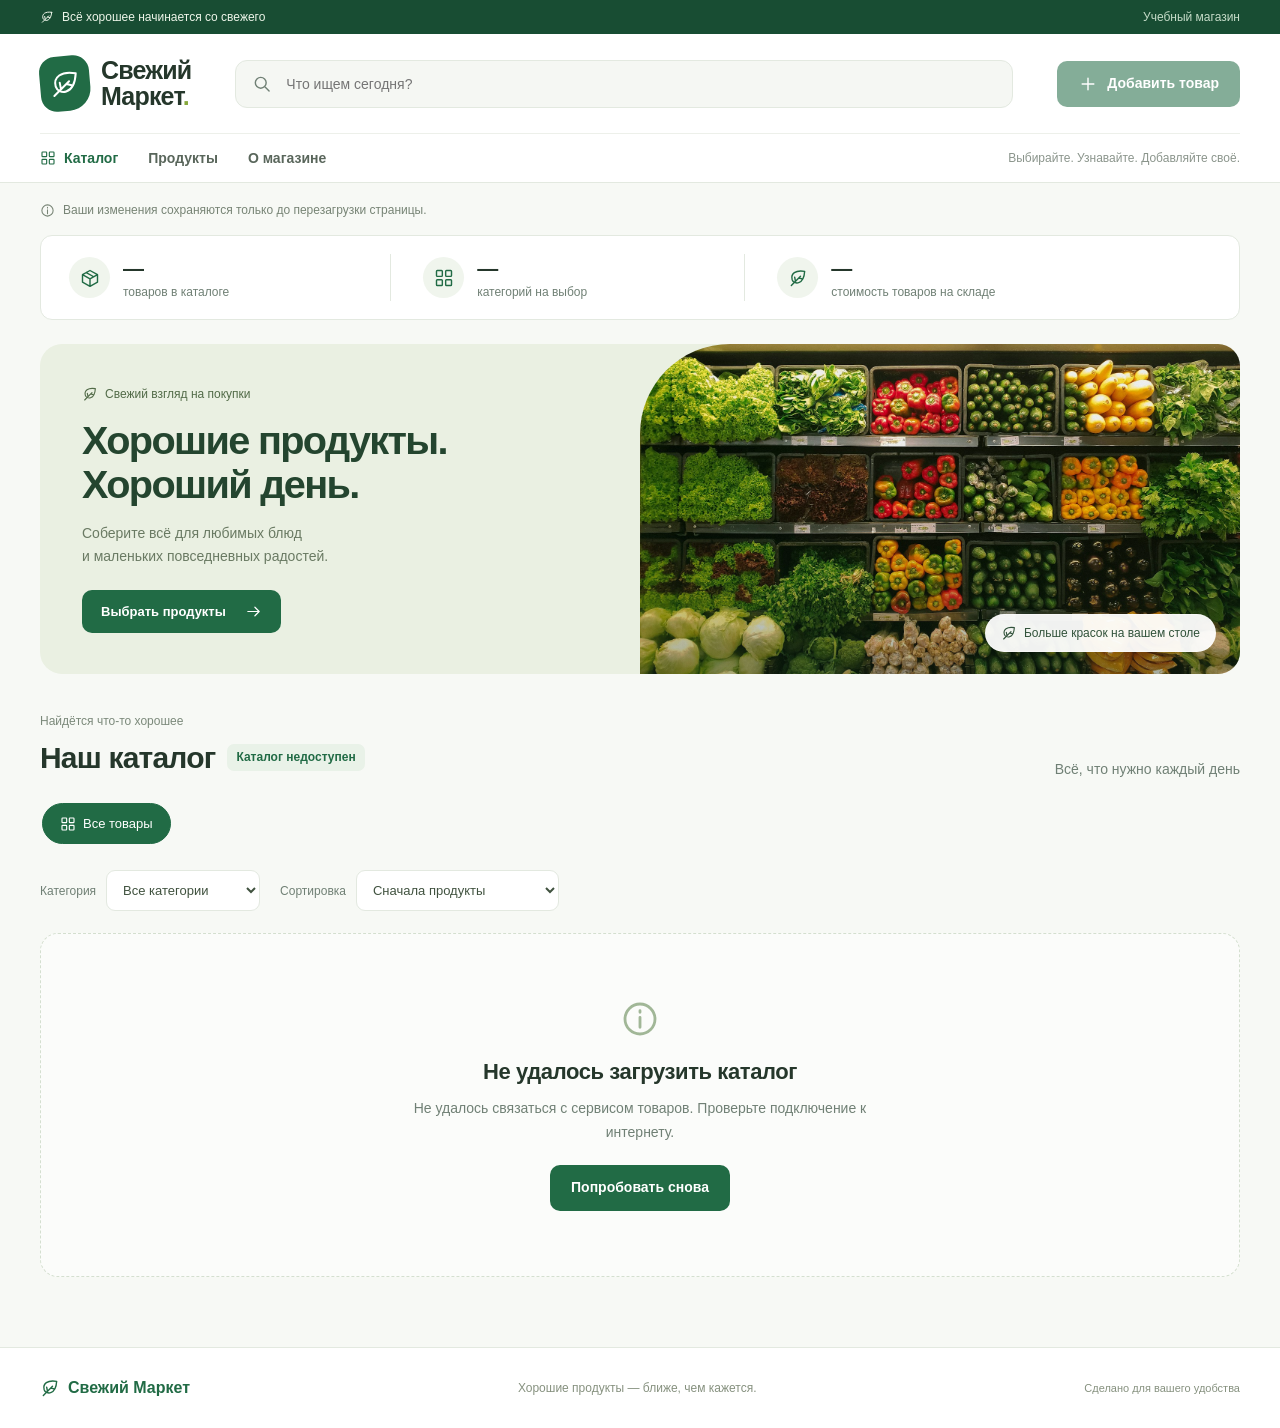
==== fresh-market/index.html @ 1e19f9c2 "ласт обнова магазин готов" ====
<!doctype html>
<html lang="ru">
  <head>
    <meta charset="UTF-8" />
    <meta name="viewport" content="width=device-width, initial-scale=1.0" />
    <meta name="theme-color" content="#216b45" />
    <meta
      name="description"
      content="Свежий Маркет — каталог продуктов и товаров на каждый день. Поиск, подробные описания и удобное управление ассортиментом."
    />
    <title>Свежий Маркет — хорошие продукты каждый день</title>
    <link rel="icon" href="assets/favicon.svg" type="image/svg+xml" />
    <link rel="stylesheet" href="styles.css" />
    <script type="module" src="src/app.js"></script>
  </head>
  <body>
    <svg
      xmlns="http://www.w3.org/2000/svg"
      class="icon-library"
      aria-hidden="true"
    >
      <symbol id="icon-leaf" viewBox="0 0 24 24">
        <path d="M20 4C9 2 3 7 5 14c2 6 14 7 15-10Z" />
        <path d="M4 21 15 10M9 16l-1-5m5 1 4 1" />
      </symbol>
      <symbol id="icon-search" viewBox="0 0 24 24">
        <circle cx="10.5" cy="10.5" r="6.5" />
        <path d="m16 16 4.5 4.5" />
      </symbol>
      <symbol id="icon-plus" viewBox="0 0 24 24">
        <path d="M12 5v14M5 12h14" />
      </symbol>
      <symbol id="icon-minus" viewBox="0 0 24 24"><path d="M5 12h14" /></symbol>
      <symbol id="icon-edit" viewBox="0 0 24 24">
        <path d="m15 5 4 4M4 20l5-1L20 8a2.8 2.8 0 0 0-4-4L5 15l-1 5Z" />
      </symbol>
      <symbol id="icon-trash" viewBox="0 0 24 24">
        <path d="M3 6h18M9 6V3h6v3M5 6l1 15h12l1-15M10 10v7m4-7v7" />
      </symbol>
      <symbol id="icon-arrow-left" viewBox="0 0 24 24">
        <path d="M20 12H4m6-6-6 6 6 6" />
      </symbol>
      <symbol id="icon-arrow-right" viewBox="0 0 24 24">
        <path d="M4 12h16m-6-6 6 6-6 6" />
      </symbol>
      <symbol id="icon-close" viewBox="0 0 24 24">
        <path d="m6 6 12 12M6 18 18 6" />
      </symbol>
      <symbol id="icon-box" viewBox="0 0 24 24">
        <path
          d="m12 3 9 5v9l-9 5-9-5V8l9-5Zm0 10L3 8m9 5 9-5m-9 5v9M7.5 5.5l9 5"
        />
      </symbol>
      <symbol id="icon-star" viewBox="0 0 24 24">
        <path
          d="m12 3 2.8 5.8 6.4.9-4.6 4.5 1.1 6.4-5.7-3-5.7 3 1.1-6.4-4.6-4.5 6.4-.9L12 3Z"
        />
      </symbol>
      <symbol id="icon-check" viewBox="0 0 24 24">
        <path d="m5 12 4 4L19 6" />
      </symbol>
      <symbol id="icon-info" viewBox="0 0 24 24">
        <circle cx="12" cy="12" r="9" />
        <path d="M12 11v6m0-10v1" />
      </symbol>
      <symbol id="icon-grid" viewBox="0 0 24 24">
        <rect x="3" y="3" width="7" height="7" rx="1" />
        <rect x="14" y="3" width="7" height="7" rx="1" />
        <rect x="3" y="14" width="7" height="7" rx="1" />
        <rect x="14" y="14" width="7" height="7" rx="1" />
      </symbol>
      <symbol id="icon-truck" viewBox="0 0 24 24">
        <path d="M1 5h13v12H1V5Zm13 4h5l3 4v4h-8" />
        <circle cx="5" cy="18" r="2" />
        <circle cx="18" cy="18" r="2" />
      </symbol>
      <symbol id="icon-shield" viewBox="0 0 24 24">
        <path d="m12 2 8 4v6c0 5-8 10-8 10S4 17 4 12V6l8-4Z" />
        <path d="m8 12 3 3 5-6" />
      </symbol>
      <symbol id="icon-image" viewBox="0 0 24 24">
        <rect x="3" y="3" width="18" height="18" rx="3" />
        <circle cx="8" cy="8" r="1.5" />
        <path d="m3 17 6-6 4 4 3-3 5 5" />
      </symbol>
      <symbol id="icon-chevron" viewBox="0 0 24 24">
        <path d="m6 9 6 6 6-6" />
      </symbol>
    </svg>

    <a class="skip-link" href="#catalog-heading">Перейти к каталогу</a>
    <div class="top-strip">
      <div class="container top-strip-inner">
        <span
          ><svg class="icon" aria-hidden="true"><use href="#icon-leaf" /></svg>
          Всё хорошее начинается со свежего</span
        ><span class="demo-label">Учебный магазин</span>
      </div>
    </div>
    <header class="site-header">
      <div class="container header-main">
        <a class="brand" href="#catalog" aria-label="Свежий Маркет — главная">
          <span class="brand-mark"
            ><svg class="icon" aria-hidden="true"><use href="#icon-leaf" /></svg
          ></span>
          <span
            >Свежий<span class="brand-second"
              >Маркет<span class="brand-dot">.</span></span
            ></span
          >
        </a>
        <div class="search-box" role="search">
          <svg class="icon" aria-hidden="true"><use href="#icon-search" /></svg>
          <label for="search-input" class="sr-only"
            >Найти товар по названию</label
          >
          <input
            id="search-input"
            type="search"
            placeholder="Что ищем сегодня?"
            autocomplete="off"
          />
          <button
            id="clear-search"
            class="icon-button"
            type="button"
            aria-label="Очистить поиск"
            hidden
          >
            <svg class="icon" aria-hidden="true">
              <use href="#icon-close" />
            </svg>
          </button>
        </div>
        <button
          id="add-product"
          class="button button-primary"
          type="button"
          disabled
        >
          <svg class="icon" aria-hidden="true"><use href="#icon-plus" /></svg
          ><span>Добавить товар</span>
        </button>
      </div>
      <div class="container header-bottom">
        <nav class="main-nav" aria-label="Главная навигация">
          <a id="catalog-link" class="nav-link" href="#catalog"
            ><svg class="icon" aria-hidden="true"><use href="#icon-grid" /></svg
            >Каталог</a
          >
          <a
            id="groceries-link"
            class="nav-link"
            href="#catalog"
            data-category="groceries"
            >Продукты</a
          >
          <button id="about-button" class="nav-link" type="button">
            О магазине
          </button>
        </nav>
        <span class="header-caption"
          >Выбирайте. Узнавайте. Добавляйте своё.</span
        >
      </div>
    </header>

    <main class="container main-content">
      <div class="session-notice">
        <svg class="icon" aria-hidden="true"><use href="#icon-info" /></svg
        ><span
          >Ваши изменения сохраняются только до перезагрузки страницы.</span
        >
      </div>
      <section class="store-stats" aria-label="Статистика магазина">
        <div class="stat">
          <span class="stat-icon"
            ><svg class="icon" aria-hidden="true"><use href="#icon-box" /></svg
          ></span>
          <div>
            <strong id="stat-products">—</strong><span>товаров в каталоге</span>
          </div>
        </div>
        <div class="stat">
          <span class="stat-icon"
            ><svg class="icon" aria-hidden="true"><use href="#icon-grid" /></svg
          ></span>
          <div>
            <strong id="stat-categories">—</strong
            ><span>категорий на выбор</span>
          </div>
        </div>
        <div class="stat stat-value">
          <span class="stat-icon"
            ><svg class="icon" aria-hidden="true"><use href="#icon-leaf" /></svg
          ></span>
          <div>
            <strong id="stat-value">—</strong
            ><span>стоимость товаров на складе</span>
          </div>
        </div>
      </section>

      <section id="catalog-view" aria-labelledby="catalog-heading">
        <div id="hero" class="hero">
          <div class="hero-copy">
            <span class="hero-label"
              ><svg class="icon" aria-hidden="true">
                <use href="#icon-leaf" /></svg
              >Свежий взгляд на покупки</span
            >
            <h1>Хорошие продукты.<br />Хороший день.</h1>
            <p>
              Соберите всё для любимых блюд<br class="desktop-break" />
              и маленьких повседневных радостей.
            </p>
            <a
              id="hero-browse"
              href="#catalog"
              data-category="groceries"
              class="button button-primary"
              >Выбрать продукты<svg class="icon" aria-hidden="true">
                <use href="#icon-arrow-right" /></svg
            ></a>
          </div>
          <div class="hero-photo">
            <img
              src="assets/hero-market.jpg"
              alt="Свежие овощи, зелень и яркие перцы на прилавке"
              width="800"
              height="600"
              fetchpriority="high"
            /><span class="hero-photo-label"
              ><svg class="icon" aria-hidden="true">
                <use href="#icon-leaf" /></svg
              >Больше красок на вашем столе</span
            >
          </div>
        </div>

        <div class="catalog-heading-row">
          <div>
            <span class="section-kicker">Найдётся что-то хорошее</span>
            <h2 id="catalog-heading" tabindex="-1">
              Наш каталог
              <span id="results-count" class="count-badge" aria-live="polite"
                >…</span
              >
            </h2>
          </div>
          <span id="active-filter-label" class="muted">Все товары</span>
        </div>
        <div
          id="category-chips"
          class="category-chips"
          aria-label="Быстрый выбор категории"
        ></div>
        <div class="catalog-toolbar">
          <div class="select-group">
            <label for="category-select">Категория</label
            ><select id="category-select">
              <option value="all">Все категории</option>
            </select>
          </div>
          <div class="select-group sort-group">
            <label for="sort-select">Сортировка</label
            ><select id="sort-select">
              <option value="featured">Сначала продукты</option>
              <option value="title-asc">Название: А–Я</option>
              <option value="title-desc">Название: Я–А</option>
              <option value="price-asc">Цена: по возрастанию</option>
              <option value="price-desc">Цена: по убыванию</option>
              <option value="rating-desc">Рейтинг: высокий</option>
              <option value="rating-asc">Рейтинг: низкий</option>
            </select>
          </div>
          <button id="reset-filters" class="text-button" type="button" hidden>
            Сбросить фильтры<svg class="icon" aria-hidden="true">
              <use href="#icon-close" />
            </svg>
          </button>
        </div>
        <div id="catalog-status" role="status" aria-live="polite">
          <div class="empty-state">
            <span class="loading-spinner"></span>
            <h3>Наполняем полки…</h3>
            <p>Загружаем товары для вашего каталога.</p>
          </div>
        </div>
        <div id="product-grid" class="product-grid" aria-label="Товары"></div>
      </section>

      <section
        id="product-view"
        hidden
        aria-label="Подробная информация о товаре"
      ></section>
      <noscript
        ><p class="form-error">
          Чтобы посмотреть каталог, включите JavaScript в настройках браузера.
        </p></noscript
      >
    </main>

    <footer class="site-footer">
      <div class="container footer-inner">
        <a href="#catalog" class="footer-brand"
          ><svg class="icon" aria-hidden="true"><use href="#icon-leaf" /></svg
          >Свежий Маркет</a
        >
        <p>Хорошие продукты — ближе, чем кажется.</p>
        <span>Сделано для вашего удобства</span>
      </div>
    </footer>

    <dialog
      id="product-dialog"
      class="modal"
      aria-labelledby="form-title"
      aria-describedby="form-description"
    >
      <div class="modal-header">
        <div>
          <h2 id="form-title">Добавить товар</h2>
          <p id="form-description">Пополните полки чем-нибудь хорошим.</p>
        </div>
        <button
          type="button"
          class="icon-button"
          data-close-dialog="product-dialog"
          aria-label="Закрыть форму"
        >
          <svg class="icon" aria-hidden="true"><use href="#icon-close" /></svg>
        </button>
      </div>
      <form id="product-form" novalidate>
        <fieldset id="form-fields" class="form-fields">
          <div class="form-field form-full">
            <label for="title">Название <span aria-hidden="true">*</span></label
            ><input
              id="title"
              name="title"
              type="text"
              required
              maxlength="180"
              placeholder="Например, свежая клубника"
              aria-describedby="error-title"
            /><span
              id="error-title"
              class="field-error"
              data-error-for="title"
            ></span>
          </div>
          <div class="form-field">
            <label for="price">Цена, $ <span aria-hidden="true">*</span></label
            ><input
              id="price"
              name="price"
              type="number"
              min="0.01"
              step="0.01"
              required
              inputmode="decimal"
              placeholder="0,00"
              aria-describedby="error-price"
            /><span
              id="error-price"
              class="field-error"
              data-error-for="price"
            ></span>
          </div>
          <div class="form-field">
            <label for="stock"
              >На складе, шт. <span aria-hidden="true">*</span></label
            ><input
              id="stock"
              name="stock"
              type="number"
              min="0"
              step="1"
              required
              inputmode="numeric"
              placeholder="0"
              aria-describedby="error-stock"
            /><span
              id="error-stock"
              class="field-error"
              data-error-for="stock"
            ></span>
          </div>
          <div class="form-field">
            <label for="category"
              >Категория <span aria-hidden="true">*</span></label
            ><input
              id="category"
              name="category"
              list="category-options"
              required
              maxlength="80"
              placeholder="Выберите или введите"
              aria-describedby="error-category"
            /><datalist id="category-options"></datalist
            ><span
              id="error-category"
              class="field-error"
              data-error-for="category"
            ></span>
          </div>
          <div class="form-field">
            <label for="brand">Бренд</label
            ><input
              id="brand"
              name="brand"
              type="text"
              maxlength="100"
              placeholder="Если указан"
              aria-describedby="error-brand"
            /><span
              id="error-brand"
              class="field-error"
              data-error-for="brand"
            ></span>
          </div>
          <div class="form-field form-full">
            <label for="description">Описание</label
            ><textarea
              id="description"
              name="description"
              rows="3"
              maxlength="5000"
              placeholder="Расскажите о товаре"
              aria-describedby="error-description"
            ></textarea
            ><span
              id="error-description"
              class="field-error"
              data-error-for="description"
            ></span>
          </div>
          <div class="form-field form-full">
            <label for="image">Ссылка на изображение</label>
            <div class="image-input-row">
              <img
                id="form-image-preview"
                src="assets/placeholder.svg"
                alt="Предпросмотр фотографии"
                width="64"
                height="64"
              /><input
                id="image"
                name="image"
                type="url"
                placeholder="https://example.com/photo.jpg"
                aria-describedby="error-image image-hint"
              />
            </div>
            <span
              id="error-image"
              class="field-error"
              data-error-for="image"
            ></span
            ><small id="image-hint"
              >Необязательно. Если фото недоступно, покажем заглушку.</small
            >
          </div>
        </fieldset>
        <p id="form-error" class="form-error" role="alert" hidden></p>
        <div class="modal-footer">
          <button
            type="button"
            class="button button-secondary"
            data-close-dialog="product-dialog"
          >
            Отмена</button
          ><button
            id="save-product"
            type="submit"
            class="button button-primary"
          >
            Добавить товар
          </button>
        </div>
      </form>
    </dialog>

    <dialog
      id="delete-dialog"
      class="modal modal-small"
      aria-labelledby="delete-title"
      aria-describedby="delete-description"
    >
      <div class="modal-header">
        <span class="delete-icon"
          ><svg class="icon" aria-hidden="true">
            <use href="#icon-trash" /></svg></span
        ><button
          type="button"
          class="icon-button"
          data-close-dialog="delete-dialog"
          aria-label="Закрыть подтверждение"
        >
          <svg class="icon" aria-hidden="true"><use href="#icon-close" /></svg>
        </button>
      </div>
      <h2 id="delete-title">Удалить товар?</h2>
      <p id="delete-description">
        «<strong id="delete-name"></strong>» исчезнет из каталога до следующей
        перезагрузки страницы.
      </p>
      <p id="delete-error" class="form-error" role="alert" hidden></p>
      <div class="modal-footer">
        <button
          class="button button-secondary"
          type="button"
          data-close-dialog="delete-dialog"
          autofocus
        >
          Оставить товар</button
        ><button id="confirm-delete" class="button button-danger" type="button">
          Удалить товар
        </button>
      </div>
    </dialog>

    <dialog
      id="about-dialog"
      class="modal modal-small"
      aria-labelledby="about-title"
    >
      <div class="modal-header">
        <span class="brand-mark"
          ><svg class="icon" aria-hidden="true">
            <use href="#icon-leaf" /></svg></span
        ><button
          type="button"
          class="icon-button"
          data-close-dialog="about-dialog"
          aria-label="Закрыть информацию"
        >
          <svg class="icon" aria-hidden="true"><use href="#icon-close" /></svg>
        </button>
      </div>
      <h2 id="about-title">Знакомьтесь, Свежий Маркет</h2>
      <p>
        Здесь можно выбирать товары, изучать характеристики и самостоятельно
        управлять ассортиментом.
      </p>
      <p>
        Это учебный магазин с товарами из DummyJSON. Изменения хранятся только в
        памяти вкладки и сбрасываются при перезагрузке.
      </p>
      <p>
        Цены показаны в долларах без пересчёта. Данные и отзывы, для которых нет
        перевода, отображаются в оригинале. Вес и размеры приведены как в
        источнике: единицы измерения API не указывает.
      </p>
      <div class="modal-footer">
        <button
          type="button"
          class="button button-primary"
          data-close-dialog="about-dialog"
        >
          Всё понятно
        </button>
      </div>
    </dialog>
    <div
      id="toasts"
      class="toast-container"
      aria-live="polite"
      aria-atomic="false"
    ></div>
  </body>
</html>
---- fresh-market/styles.css ----
/* Основные цвета и размеры магазина. */
:root {
  --green: #216b45;
  --green-dark: #184d33;
  --green-light: #e9f2e8;
  --ink: #25372b;
  --muted: #708075;
  --background: #f7f9f5;
  --line: #e3e9e0;
  --white: #fff;
  --red: #bb3e3e;
  --radius: 18px;
  --shadow: 0 8px 30px #273d2910;
}
* {
  box-sizing: border-box;
}
html {
  scroll-behavior: smooth;
  scroll-padding-top: 24px;
}
body {
  margin: 0;
  color: var(--ink);
  background: var(--background);
  font-family: -apple-system, BlinkMacSystemFont, "Segoe UI", sans-serif;
  font-size: 14px;
  line-height: 1.5;
}
body:has(dialog[open]) {
  overflow: hidden;
}
button,
input,
select,
textarea {
  font: inherit;
}
button,
a,
input,
select,
textarea {
  -webkit-tap-highlight-color: transparent;
}
button,
a {
  touch-action: manipulation;
}
button {
  cursor: pointer;
}
button:disabled {
  cursor: wait;
  opacity: 0.55;
}
button:disabled[aria-label*="Уменьшить"] {
  cursor: not-allowed;
}
a {
  color: inherit;
  text-decoration: none;
}
img {
  max-width: 100%;
  display: block;
}
button {
  color: inherit;
}
h1,
h2,
h3,
p {
  margin: 0;
}
[hidden] {
  display: none !important;
}
:focus-visible {
  outline: 3px solid #69a378;
  outline-offset: 4px;
}
.container {
  width: min(1380px, calc(100% - 80px));
  margin-inline: auto;
}
.icon-library {
  position: absolute;
  width: 0;
  height: 0;
  overflow: hidden;
}
.icon {
  width: 20px;
  height: 20px;
  flex-shrink: 0;
  fill: none;
  stroke: currentColor;
  stroke-width: 1.7;
  stroke-linecap: round;
  stroke-linejoin: round;
  vertical-align: middle;
}
.sr-only {
  position: absolute;
  width: 1px;
  height: 1px;
  padding: 0;
  margin: -1px;
  overflow: hidden;
  clip: rect(0, 0, 0, 0);
  white-space: nowrap;
  border: 0;
}
.skip-link {
  position: fixed;
  top: -60px;
  left: 20px;
  z-index: 100;
  background: white;
  padding: 10px 20px;
  border: 2px solid var(--green);
}
.skip-link:focus {
  top: 12px;
}
.top-strip {
  background: var(--green-dark);
  color: #edf5e9;
  font-size: 12px;
}
.top-strip-inner {
  display: flex;
  align-items: center;
  justify-content: space-between;
  min-height: 34px;
}
.top-strip-inner > span:first-child {
  display: flex;
  align-items: center;
  gap: 8px;
}
.top-strip .icon {
  width: 14px;
  height: 14px;
}
.demo-label {
  color: #c5dbc8;
}
.site-header {
  background: white;
  border-bottom: 1px solid var(--line);
}
.header-main {
  display: flex;
  align-items: center;
  gap: 44px;
  padding-block: 22px;
}
.brand {
  display: flex;
  align-items: center;
  gap: 11px;
  font-weight: 800;
  letter-spacing: -0.8px;
  font-size: 25px;
  line-height: 1.02;
  flex-shrink: 0;
}
.brand-second {
  display: block;
}
.brand-dot {
  color: #86a83b;
}
.brand-mark {
  display: grid;
  place-items: center;
  background: var(--green);
  color: white;
  width: 50px;
  height: 55px;
  border-radius: 16px 16px 22px 16px;
  transform: rotate(-5deg);
  flex-shrink: 0;
}
.brand-mark .icon {
  width: 32px;
  height: 32px;
  transform: rotate(5deg);
  stroke-width: 1.5;
}
.search-box {
  display: flex;
  align-items: center;
  gap: 12px;
  background: #f5f7f3;
  border: 1px solid var(--line);
  border-radius: 12px;
  min-height: 48px;
  padding-inline: 16px;
  flex: 1;
  color: var(--muted);
}
.search-box:focus-within {
  border-color: var(--green);
  box-shadow: 0 0 0 3px #216b4510;
}
.search-box input {
  border: 0;
  background: transparent;
  outline: none;
  width: 100%;
  min-width: 0;
  height: 46px;
  color: var(--ink);
}
.search-box input::-webkit-search-cancel-button {
  display: none;
}
.search-box .icon-button {
  width: 30px;
  height: 30px;
}
.button {
  min-height: 46px;
  padding: 11px 20px;
  border-radius: 10px;
  border: 1px solid transparent;
  display: inline-flex;
  align-items: center;
  justify-content: center;
  gap: 9px;
  font-weight: 600;
  line-height: 1.4;
  transition:
    background 0.18s,
    box-shadow 0.18s,
    transform 0.18s;
  text-align: center;
}
.button:hover {
  transform: translateY(-1px);
}
.button-primary {
  background: var(--green);
  color: white;
}
.button-primary:hover {
  background: var(--green-dark);
  box-shadow: 0 4px 12px #216b4520;
}
.button-secondary {
  background: white;
  color: var(--ink);
  border-color: var(--line);
}
.button-secondary:hover {
  background: var(--green-light);
}
.button-danger {
  background: var(--red);
  color: white;
}
.button-danger:hover {
  background: #973030;
}
.button-small {
  min-height: 38px;
  padding: 8px 13px;
  font-size: 13px;
}
.header-main > .button {
  flex-shrink: 0;
}
.header-bottom {
  display: flex;
  align-items: center;
  justify-content: space-between;
  border-top: 1px solid #edf0ea;
  min-height: 49px;
}
.main-nav {
  display: flex;
  align-items: center;
  gap: 30px;
}
.nav-link {
  display: inline-flex;
  align-items: center;
  gap: 8px;
  padding: 13px 0;
  background: none;
  border: 0;
  font-weight: 550;
  color: #59665b;
}
.nav-link:first-child {
  color: var(--green);
}
.nav-link:hover {
  color: var(--green);
}
.nav-link .icon {
  width: 16px;
  height: 16px;
}
.header-caption {
  color: #8b958c;
  font-size: 12px;
}
.main-content {
  padding-top: 18px;
  padding-bottom: 60px;
  min-height: 65vh;
}
.session-notice {
  display: flex;
  gap: 8px;
  align-items: center;
  color: #778475;
  font-size: 12px;
  margin-bottom: 16px;
}
.session-notice .icon {
  width: 15px;
  height: 15px;
}
.store-stats {
  display: flex;
  align-items: center;
  background: white;
  border: 1px solid var(--line);
  border-radius: 12px;
  margin-bottom: 24px;
  padding: 18px 28px;
  gap: 32px;
}
.stat {
  display: flex;
  align-items: center;
  gap: 13px;
  flex: 1;
  min-width: 0;
}
.stat + .stat {
  border-left: 1px solid var(--line);
  padding-left: 32px;
}
.stat > div {
  display: flex;
  flex-direction: column;
}
.stat strong {
  font-size: 21px;
  line-height: 1.3;
  font-weight: 700;
  letter-spacing: -0.5px;
  font-variant-numeric: tabular-nums;
}
.stat > div > span {
  font-size: 12px;
  color: var(--muted);
  margin-top: 2px;
}
.stat-icon {
  color: var(--green);
  width: 41px;
  height: 41px;
  display: grid;
  place-items: center;
  background: #f0f5ed;
  border-radius: 50%;
  flex-shrink: 0;
}
.stat-value {
  flex: 1.5;
}
.hero {
  display: grid;
  grid-template-columns: 1fr 1fr;
  background: #eaf0e2;
  border-radius: 22px;
  overflow: hidden;
  min-height: 330px;
  margin-bottom: 38px;
}
.hero-copy {
  padding: 35px 42px;
  align-self: center;
}
.hero-label {
  display: flex;
  align-items: center;
  gap: 7px;
  color: #526b48;
  font-size: 12px;
  margin-bottom: 15px;
}
.hero-label .icon {
  width: 16px;
  height: 16px;
}
.hero h1 {
  font-size: clamp(30px, 3.1vw, 46px);
  line-height: 1.11;
  font-weight: 750;
  letter-spacing: -1.65px;
  color: #24452f;
}
.hero-copy p {
  margin: 16px 0 23px;
  color: #6a7a63;
  font-size: 14px;
  line-height: 1.6;
}
.hero .button {
  font-size: 13px;
  min-height: 43px;
  padding-inline: 18px;
}
.hero .button .icon {
  width: 17px;
  height: 17px;
  margin-left: 10px;
}
.hero-photo {
  position: relative;
  min-height: 330px;
  overflow: hidden;
  border-radius: 90px 0 0 0;
}
.hero-photo > img {
  position: absolute;
  width: 100%;
  height: 100%;
  object-fit: cover;
  object-position: center 47%;
}
.hero-photo:after {
  content: "";
  position: absolute;
  inset: 50% 0 0;
  background: linear-gradient(transparent, #14291955);
}
.hero-photo-label {
  position: absolute;
  z-index: 1;
  bottom: 22px;
  right: 24px;
  display: flex;
  gap: 7px;
  align-items: center;
  border: 1px solid #ffffff60;
  background: #fffffff0;
  color: #31523a;
  border-radius: 100px;
  padding: 9px 15px;
  font-size: 12px;
  box-shadow: 0 2px 12px #00000010;
}
.hero-photo-label .icon {
  width: 16px;
  height: 16px;
}
.catalog-heading-row {
  display: flex;
  align-items: flex-end;
  justify-content: space-between;
  gap: 16px;
  margin-bottom: 21px;
}
.section-kicker {
  color: #7b897a;
  font-size: 12px;
  display: block;
  margin-bottom: 5px;
}
.catalog-heading-row h2 {
  font-size: 30px;
  letter-spacing: -0.8px;
  font-weight: 700;
  display: flex;
  gap: 12px;
  align-items: center;
}
.count-badge {
  font-size: 12px;
  line-height: 1.4;
  background: var(--green-light);
  color: var(--green);
  padding: 5px 9px;
  border-radius: 7px;
  letter-spacing: 0;
}
.muted {
  color: var(--muted);
}
.category-chips {
  display: flex;
  align-items: center;
  gap: 8px;
  overflow-x: auto;
  padding: 2px 2px 10px;
  scrollbar-width: thin;
  scrollbar-color: #cfdbca transparent;
}
.category-chip,
.category-chips > button {
  white-space: nowrap;
  display: inline-flex;
  align-items: center;
  gap: 7px;
  border-radius: 100px;
  border: 1px solid var(--line);
  background: white;
  padding: 9px 17px;
  min-height: 41px;
  color: #5d6b5d;
  font-size: 13px;
  transition:
    background 0.2s,
    color 0.2s;
}
.category-chip:hover,
.category-chips > button:hover {
  background: #edf4e9;
  border-color: #b6ccb5;
}
.category-chip.active,
.category-chips > button[aria-pressed="true"] {
  background: var(--green);
  border-color: var(--green);
  color: white;
}
.category-chip .icon {
  width: 16px;
  height: 16px;
}
.catalog-toolbar {
  display: flex;
  align-items: center;
  gap: 20px;
  margin: 16px 0 22px;
  flex-wrap: wrap;
}
.select-group {
  display: flex;
  align-items: center;
  gap: 10px;
}
.select-group label {
  color: var(--muted);
  font-size: 12px;
}
select {
  border: 1px solid var(--line);
  border-radius: 9px;
  background: white;
  padding: 10px 34px 10px 12px;
  color: #40523f;
  max-width: 100%;
  min-height: 41px;
  cursor: pointer;
  font-size: 13px;
}
.text-button {
  display: inline-flex;
  align-items: center;
  gap: 7px;
  border: 0;
  background: none;
  color: var(--green);
  padding: 10px 0;
  font-size: 12px;
  margin-left: auto;
}
.text-button .icon {
  width: 15px;
  height: 15px;
}
.product-grid {
  display: grid;
  grid-template-columns: repeat(5, minmax(0, 1fr));
  gap: 17px;
}
.product-card {
  min-width: 0;
  background: white;
  border: 1px solid var(--line);
  border-radius: var(--radius);
  padding: 11px;
  display: flex;
  flex-direction: column;
  position: relative;
  cursor: pointer;
  transition:
    transform 0.2s,
    box-shadow 0.2s,
    border-color 0.2s;
  overflow: hidden;
}
.product-card:hover {
  transform: translateY(-4px);
  border-color: #becfba;
  box-shadow: var(--shadow);
}
.product-card:focus-within {
  border-color: var(--green);
}
.product-image-wrap {
  height: 175px;
  display: flex;
  align-items: center;
  justify-content: center;
  border-radius: 11px;
  background: #f7f9f4;
  position: relative;
  overflow: hidden;
}
.product-image {
  width: 100%;
  height: 100%;
  object-fit: contain;
  padding: 10px;
  transition: transform 0.25s;
}
.product-card:hover .product-image {
  transform: scale(1.035);
}
.discount-badge {
  position: absolute;
  top: 9px;
  left: 9px;
  background: #eaf1c3;
  color: #587121;
  padding: 3px 7px;
  border-radius: 6px;
  font-size: 11px;
  font-weight: 700;
  z-index: 1;
}
.product-info {
  padding: 13px 4px 3px;
  display: flex;
  flex-direction: column;
  flex: 1;
  min-width: 0;
}
.product-category {
  font-size: 10px;
  color: #7e8c7d;
  line-height: 1.4;
  overflow: hidden;
  text-overflow: ellipsis;
  white-space: nowrap;
  margin-bottom: 6px;
}
.product-title {
  font-size: 15px;
  line-height: 1.4;
  font-weight: 650;
  height: 42px;
  margin-bottom: 2px;
  display: -webkit-box;
  -webkit-line-clamp: 2;
  -webkit-box-orient: vertical;
  overflow: hidden;
  overflow-wrap: anywhere;
}
.product-title a:hover {
  color: var(--green);
}
.product-brand {
  color: #8b9489;
  font-size: 11px;
  min-height: 17px;
  white-space: nowrap;
  overflow: hidden;
  text-overflow: ellipsis;
}
.product-rating {
  font-size: 11px;
  color: #69755f;
  display: flex;
  gap: 4px;
  align-items: center;
  margin: 8px 0;
  min-height: 17px;
}
.product-rating .icon,
.review-rating .icon {
  width: 13px;
  height: 13px;
  fill: #ebad40;
  stroke: #ebad40;
}
.product-price-row {
  display: flex;
  align-items: baseline;
  gap: 7px;
  flex-wrap: wrap;
}
.product-price {
  font-size: 22px;
  line-height: 1.3;
  font-weight: 750;
  letter-spacing: -0.5px;
  color: #283c29;
  margin-bottom: 11px;
  font-variant-numeric: tabular-nums;
}
.stock-row {
  display: flex;
  align-items: center;
  justify-content: space-between;
  gap: 4px;
  font-size: 10px;
  color: #788773;
  margin-top: auto;
  margin-bottom: 12px;
  min-height: 33px;
}
.stock-label {
  display: inline-flex;
  gap: 4px;
  align-items: center;
}
.stock-label .icon {
  width: 12px;
  height: 12px;
  color: var(--green);
}
.out-of-stock {
  color: #aa6649;
}
.stock-controls {
  display: flex;
  align-items: center;
  gap: 3px;
  border: 1px solid var(--line);
  border-radius: 8px;
  padding: 2px;
  background: #fff;
  flex-shrink: 0;
}
.stock-controls button {
  display: grid;
  place-items: center;
  width: 28px;
  height: 28px;
  border: 0;
  border-radius: 5px;
  background: #f5f8f2;
  color: var(--green);
  padding: 0;
}
.stock-controls button:hover {
  background: #e4efdc;
}
.stock-controls .icon {
  width: 13px;
  height: 13px;
}
.stock-controls span,
.stock-controls output {
  min-width: 21px;
  text-align: center;
  font-size: 11px;
  font-variant-numeric: tabular-nums;
}
.card-actions {
  display: flex;
  gap: 5px;
  align-items: center;
  padding-top: 10px;
  border-top: 1px solid #edf1e9;
}
.details-link {
  display: flex;
  align-items: center;
  justify-content: center;
  gap: 5px;
  flex: 1;
  padding: 8px 5px;
  min-height: 36px;
  border-radius: 7px;
  background: #edf4e8;
  color: var(--green);
  font-size: 11px;
  font-weight: 650;
}
.details-link:hover {
  background: #dcead4;
}
.details-link .icon {
  width: 14px;
  height: 14px;
}
.icon-button {
  width: 34px;
  height: 36px;
  display: inline-flex;
  align-items: center;
  justify-content: center;
  border: 1px solid var(--line);
  border-radius: 7px;
  flex-shrink: 0;
  background: white;
  color: #7b8874;
  padding: 7px;
  transition:
    background 0.15s,
    color 0.15s;
}
.icon-button .icon {
  width: 16px;
  height: 16px;
}
.icon-button:hover {
  background: #f0f5ec;
  color: var(--green);
}
.icon-button[data-action="delete"]:hover {
  background: #fcf0ed;
  color: var(--red);
}
.empty-state {
  text-align: center;
  padding: 65px 20px;
  color: var(--muted);
  border: 1px dashed #d4dfcf;
  border-radius: var(--radius);
  background: #ffffff88;
  margin: 10px 0;
}
.empty-state > svg {
  width: 40px;
  height: 40px;
  color: #a1b797;
  margin-bottom: 16px;
}
.empty-state h2,
.empty-state h3 {
  font-size: 22px;
  letter-spacing: -0.4px;
  color: var(--ink);
  margin-bottom: 9px;
}
.empty-state p {
  max-width: 520px;
  margin: 0 auto 20px;
  line-height: 1.7;
}
.status-actions {
  display: flex;
  justify-content: center;
  gap: 10px;
  margin-top: 20px;
}
.loading-spinner {
  width: 30px;
  height: 30px;
  border: 3px solid #dce8d6;
  border-top-color: var(--green);
  border-radius: 50%;
  display: inline-block;
  animation: spin 0.9s linear infinite;
  margin-bottom: 16px;
}
@keyframes spin {
  to {
    transform: rotate(360deg);
  }
}
.site-footer {
  border-top: 1px solid var(--line);
  background: white;
  color: #86917f;
  font-size: 12px;
}
.footer-inner {
  display: flex;
  align-items: center;
  justify-content: space-between;
  gap: 20px;
  padding-block: 28px;
}
.footer-brand {
  display: flex;
  align-items: center;
  gap: 8px;
  font-weight: 700;
  color: var(--green);
  font-size: 16px;
}
.footer-inner > span {
  font-size: 11px;
}
/* Отдельное представление товара и галерея. */
.breadcrumb {
  display: flex;
  align-items: center;
  flex-wrap: wrap;
  gap: 8px;
  color: var(--muted);
  font-size: 12px;
  margin: 3px 0 24px;
  overflow-wrap: anywhere;
}
.breadcrumb a {
  color: var(--green);
  display: inline-flex;
  align-items: center;
  gap: 7px;
}
.breadcrumb .icon {
  width: 16px;
  height: 16px;
}
.detail-layout {
  display: grid;
  grid-template-columns: minmax(0, 1.05fr) minmax(0, 1fr);
  gap: 48px;
  align-items: start;
}
.gallery {
  min-width: 0;
}
.gallery-main {
  display: flex;
  align-items: center;
  justify-content: center;
  position: relative;
  background: white;
  border: 1px solid var(--line);
  border-radius: 22px;
  height: 440px;
  overflow: hidden;
  padding: 22px;
}
.gallery-main > img {
  width: 100%;
  height: 100%;
  object-fit: contain;
}
.gallery-thumbnails {
  display: flex;
  gap: 10px;
  margin-top: 14px;
  overflow: auto;
  padding: 3px;
}
.gallery-thumb {
  border: 1px solid var(--line);
  background: white;
  border-radius: 10px;
  padding: 5px;
  width: 72px;
  height: 72px;
  flex-shrink: 0;
}
.gallery-thumb img {
  width: 100%;
  height: 100%;
  object-fit: contain;
}
.gallery-thumb.active,
.gallery-thumb[aria-pressed="true"] {
  border: 2px solid var(--green);
  background: #f2f7ed;
}
.detail-summary {
  padding-top: 8px;
  min-width: 0;
}
.eyebrow {
  font-size: 13px;
  color: var(--green);
  margin-bottom: 9px;
}
.detail-heading {
  font-size: 36px;
  line-height: 1.15;
  letter-spacing: -1px;
  margin-bottom: 15px;
  overflow-wrap: anywhere;
}
.detail-meta {
  display: flex;
  gap: 14px;
  align-items: center;
  flex-wrap: wrap;
  color: var(--muted);
  font-size: 13px;
  margin-bottom: 21px;
}
.detail-meta .icon {
  width: 15px;
  height: 15px;
}
.detail-price-row {
  display: flex;
  align-items: center;
  gap: 15px;
  flex-wrap: wrap;
  margin: 20px 0;
}
.detail-price {
  font-size: 38px;
  font-weight: 750;
  letter-spacing: -1px;
  color: var(--green-dark);
}
.detail-price-row .discount-badge {
  position: static;
}
.detail-description {
  line-height: 1.8;
  color: #64735f;
  font-size: 14px;
  white-space: pre-line;
  margin: 20px 0 24px;
  overflow-wrap: anywhere;
}
.detail-actions {
  display: flex;
  gap: 9px;
  flex-wrap: wrap;
  margin: 24px 0;
}
.detail-actions .button {
  font-size: 13px;
}
.service-notes {
  display: grid;
  grid-template-columns: 1fr 1fr;
  border-top: 1px solid var(--line);
  padding-top: 20px;
  gap: 15px;
  margin-top: 20px;
}
.service-note {
  display: flex;
  gap: 10px;
  color: #74806b;
  font-size: 12px;
  align-items: flex-start;
}
.service-note .icon {
  color: var(--green);
  margin-top: 2px;
}
.service-note strong {
  display: block;
  color: var(--ink);
  font-weight: 600;
  margin-bottom: 3px;
}
.detail-section {
  margin-top: 42px;
  min-width: 0;
}
.detail-section > h2 {
  font-size: 25px;
  letter-spacing: -0.6px;
  margin-bottom: 20px;
}
.specifications {
  width: 100%;
  border-collapse: collapse;
  border: 1px solid var(--line);
  background: white;
  border-radius: 12px;
  overflow: hidden;
  font-size: 13px;
}
.specifications th,
.specifications td {
  text-align: left;
  padding: 13px 22px;
  vertical-align: top;
  border-bottom: 1px solid #edf1e9;
  overflow-wrap: anywhere;
}
.specifications th {
  width: 35%;
  font-weight: 500;
  color: var(--muted);
}
.specifications tr:nth-child(even) {
  background: #f6f9f3;
}
.detail-section > .muted {
  font-size: 12px;
  margin-top: 10px;
}
.reviews-grid {
  display: grid;
  grid-template-columns: repeat(3, minmax(0, 1fr));
  gap: 16px;
}
.review-card {
  background: white;
  border: 1px solid var(--line);
  border-radius: 14px;
  padding: 22px;
  overflow-wrap: anywhere;
}
.review-header {
  display: flex;
  gap: 10px;
  align-items: start;
  justify-content: space-between;
  margin-bottom: 11px;
}
.review-header strong {
  display: block;
  font-size: 13px;
}
.review-header time {
  font-size: 11px;
  color: var(--muted);
}
.review-rating {
  color: #b78a29;
  font-size: 12px;
  white-space: nowrap;
}
.review-card p {
  color: #697460;
  font-size: 13px;
  line-height: 1.7;
}
.related-grid {
  display: grid;
  grid-template-columns: repeat(4, minmax(0, 1fr));
  gap: 17px;
}
.related-card {
  display: flex;
  flex-direction: column;
  gap: 8px;
  border: 1px solid var(--line);
  border-radius: 14px;
  background: white;
  padding: 15px;
  transition:
    box-shadow 0.2s,
    transform 0.2s;
  min-width: 0;
}
.related-card:hover {
  box-shadow: var(--shadow);
  transform: translateY(-3px);
}
.related-card > img {
  width: 100%;
  height: 150px;
  object-fit: contain;
  background: #f7f9f4;
  border-radius: 9px;
}
.related-card h3,
.related-card strong {
  font-size: 15px;
  overflow-wrap: anywhere;
}
.related-card .product-price {
  font-size: 19px;
  margin-top: auto;
  margin-bottom: 0;
}
.related-image-wrap {
  height: 155px;
  display: flex;
  align-items: center;
  justify-content: center;
  background: #f7f9f4;
  border-radius: 9px;
  overflow: hidden;
}
.related-image-wrap img {
  width: 100%;
  height: 100%;
  object-fit: contain;
  padding: 8px;
}
.back-link {
  display: inline-flex;
  align-items: center;
  gap: 7px;
  color: var(--green);
  font-size: 12px;
  margin-bottom: 20px;
  padding: 5px 0;
}
.back-link:hover {
  text-decoration: underline;
}
.back-link .icon {
  width: 16px;
  height: 16px;
}
.detail-stock {
  display: flex;
  align-items: center;
  gap: 7px;
  color: var(--green);
  font-size: 13px;
}
.detail-stock .icon {
  width: 17px;
  height: 17px;
}
.detail-sku {
  font-size: 12px;
}
.section-heading {
  margin-bottom: 20px;
}
.section-heading h2 {
  font-size: 25px;
  letter-spacing: -0.6px;
}
.section-heading .eyebrow {
  display: none;
}
.specifications-wrap {
  border-radius: 12px;
  overflow: hidden;
}
.review-author {
  font-size: 13px;
  font-weight: 600;
}
.review-card > time {
  font-size: 11px;
  color: var(--muted);
  display: block;
  margin-bottom: 10px;
}
.delete-product-button:hover {
  background: #fff0ed;
  border-color: #e8c7bf;
  color: var(--red);
}
/* Нативный dialog удерживает фокус внутри открытой формы. */
.modal {
  border: 0;
  border-radius: 21px;
  padding: 28px;
  width: min(590px, calc(100% - 32px));
  max-height: calc(100dvh - 40px);
  color: var(--ink);
  box-shadow: 0 20px 100px #142b3140;
  overflow: auto;
}
.modal::backdrop {
  background: #18302170;
  backdrop-filter: blur(4px);
}
.modal-header {
  display: flex;
  align-items: start;
  justify-content: space-between;
  gap: 15px;
  margin-bottom: 23px;
}
.modal-header > .icon-button {
  border: 0;
  background: #f3f6ef;
}
.modal h2 {
  font-size: 25px;
  letter-spacing: -0.6px;
  line-height: 1.2;
  margin-bottom: 8px;
}
.modal p {
  color: var(--muted);
  font-size: 13px;
  line-height: 1.7;
}
.modal-small {
  width: min(460px, calc(100% - 32px));
}
.modal-small > p {
  margin: 14px 0;
}
.modal-small .brand-mark {
  width: 43px;
  height: 46px;
  border-radius: 13px;
}
.modal-small .brand-mark .icon {
  width: 28px;
  height: 28px;
}
.form-fields {
  display: grid;
  grid-template-columns: 1fr 1fr;
  gap: 16px;
  border: 0;
  margin: 0;
  padding: 0;
  min-width: 0;
}
.form-field {
  display: flex;
  flex-direction: column;
  gap: 6px;
  min-width: 0;
}
.form-full {
  grid-column: 1/-1;
}
.form-field label {
  font-size: 12px;
  font-weight: 600;
}
.form-field label > span {
  color: var(--green);
}
.form-field input,
.form-field textarea {
  min-width: 0;
  width: 100%;
  border: 1px solid #dce4d7;
  border-radius: 9px;
  padding: 10px 12px;
  background: #fff;
  line-height: 1.5;
  transition: border-color 0.15s;
}
.form-field input {
  height: 43px;
}
.form-field textarea {
  resize: vertical;
  min-height: 85px;
  max-height: 250px;
}
.form-field input:focus,
.form-field textarea:focus {
  outline: 2px solid #80a86c50;
  border-color: var(--green);
}
.form-field [aria-invalid="true"] {
  border-color: var(--red);
  background: #fffafa;
}
.field-error {
  color: var(--red);
  font-size: 11px;
  line-height: 1.3;
}
.field-error:empty {
  display: none;
}
.form-field small {
  color: var(--muted);
  font-size: 11px;
}
.image-input-row {
  display: flex;
  gap: 10px;
  align-items: center;
}
.image-input-row img {
  flex-shrink: 0;
  width: 56px;
  height: 56px;
  object-fit: contain;
  border: 1px solid var(--line);
  border-radius: 8px;
  background: #f7f9f4;
}
.form-error {
  background: #fff0ee;
  border: 1px solid #f1d9d4;
  color: var(--red) !important;
  padding: 10px 12px;
  border-radius: 9px;
  font-size: 12px !important;
  margin: 15px 0 0;
}
.form-error:empty {
  display: none;
}
.modal-footer {
  display: flex;
  justify-content: flex-end;
  gap: 10px;
  margin-top: 25px;
  padding-top: 20px;
  border-top: 1px solid var(--line);
}
.modal-footer .button {
  font-size: 13px;
}
.delete-icon {
  width: 48px;
  height: 48px;
  background: #feefec;
  border-radius: 50%;
  display: grid;
  place-items: center;
  color: var(--red);
}
#delete-name {
  overflow-wrap: anywhere;
  color: var(--ink);
}
.toast-container {
  position: fixed;
  bottom: 24px;
  right: 24px;
  z-index: 50;
  display: flex;
  flex-direction: column;
  gap: 10px;
  max-width: min(390px, calc(100% - 32px));
  pointer-events: none;
}
.toast {
  pointer-events: auto;
  display: flex;
  align-items: center;
  gap: 10px;
  border: 1px solid #d9e7d1;
  border-radius: 13px;
  background: white;
  color: var(--ink);
  padding: 14px 17px;
  box-shadow: 0 8px 36px #17351b24;
  font-size: 13px;
  animation: toast-in 0.18s ease-out;
}
.toast > .icon {
  color: var(--green);
}
.toast-error {
  border-color: #e7c4bd;
}
.toast-error > .icon {
  color: var(--red);
}
.toast .icon-button {
  margin-left: auto;
  border: 0;
  width: 26px;
  height: 26px;
}
@keyframes toast-in {
  from {
    transform: translateY(10px);
    opacity: 0;
  }
  to {
    transform: translateY(0);
    opacity: 1;
  }
}
/* Сетка: 5/4 карточки на компьютере, 3/2 на планшете и 2/1 на телефоне. */
@media (min-width: 1500px) {
  .product-image-wrap {
    height: 195px;
  }
}
@media (max-width: 1200px) {
  .container {
    width: calc(100% - 56px);
  }
  .product-grid {
    grid-template-columns: repeat(4, minmax(0, 1fr));
  }
  .header-main {
    gap: 30px;
  }
  .hero-copy {
    padding: 30px;
  }
  .hero h1 {
    font-size: 38px;
  }
  .hero-photo {
    min-height: 310px;
  }
  .hero {
    min-height: 310px;
  }
  .stat-value strong {
    font-size: 20px;
  }
  .detail-layout {
    gap: 30px;
  }
}
@media (max-width: 960px) {
  .container {
    width: calc(100% - 40px);
  }
  .header-main {
    gap: 20px;
  }
  .brand {
    font-size: 22px;
  }
  .brand-mark {
    width: 43px;
    height: 47px;
  }
  .header-main > .button {
    padding: 11px 14px;
    font-size: 12px;
  }
  .hero-copy {
    padding: 28px;
  }
  .hero h1 {
    font-size: 32px;
  }
  .hero-label {
    font-size: 11px;
  }
  .hero-photo-label {
    font-size: 10px;
    right: 14px;
    padding: 8px 11px;
  }
  .product-grid {
    grid-template-columns: repeat(3, minmax(0, 1fr));
    gap: 15px;
  }
  .product-image-wrap {
    height: 185px;
  }
  .stat + .stat {
    padding-left: 20px;
  }
  .store-stats {
    gap: 20px;
    padding: 17px 20px;
  }
  .stat-icon {
    display: none;
  }
  .header-caption {
    display: none;
  }
  .detail-layout {
    gap: 25px;
  }
  .gallery-main {
    height: 350px;
  }
  .detail-heading {
    font-size: 29px;
  }
  .detail-price {
    font-size: 32px;
  }
  .detail-actions .button {
    width: 100%;
  }
  .service-notes {
    grid-template-columns: 1fr;
  }
  .reviews-grid {
    grid-template-columns: repeat(2, minmax(0, 1fr));
  }
  .related-grid {
    grid-template-columns: repeat(3, minmax(0, 1fr));
  }
}
@media (max-width: 700px) {
  .container {
    width: calc(100% - 32px);
  }
  .top-strip {
    font-size: 10px;
  }
  .top-strip-inner {
    min-height: 29px;
  }
  .header-main {
    flex-wrap: wrap;
    justify-content: space-between;
    padding-block: 16px;
    gap: 16px;
  }
  .brand {
    font-size: 21px;
  }
  .brand-mark {
    width: 40px;
    height: 44px;
    border-radius: 12px 12px 17px 12px;
  }
  .brand-mark .icon {
    width: 27px;
    height: 27px;
  }
  .header-main > .button {
    min-height: 41px;
    padding: 10px 12px;
    font-size: 11px;
  }
  .search-box {
    order: 3;
    flex-basis: 100%;
    min-height: 43px;
    border-radius: 10px;
  }
  .search-box input {
    height: 41px;
    font-size: 13px;
  }
  .header-bottom {
    min-height: 44px;
  }
  .main-nav {
    gap: 26px;
    font-size: 12px;
  }
  .nav-link {
    padding: 11px 0;
  }
  .main-content {
    padding-top: 14px;
    padding-bottom: 35px;
  }
  .session-notice {
    font-size: 10px;
    align-items: flex-start;
    margin-bottom: 12px;
  }
  .session-notice .icon {
    width: 13px;
    height: 13px;
    margin-top: 1px;
  }
  .store-stats {
    padding: 13px 14px;
    gap: 12px;
    margin-bottom: 18px;
    border-radius: 10px;
  }
  .stat + .stat {
    padding-left: 12px;
  }
  .stat strong,
  .stat-value strong {
    font-size: 16px;
    letter-spacing: -0.4px;
  }
  .stat > div > span {
    font-size: 9px;
    line-height: 1.4;
  }
  .stat-value {
    flex: 1.7;
  }
  .hero {
    grid-template-columns: 1fr 0.85fr;
    min-height: 270px;
    border-radius: 17px;
    margin-bottom: 28px;
  }
  .hero-copy {
    padding: 23px;
  }
  .hero h1 {
    font-size: 28px;
    letter-spacing: -0.9px;
    line-height: 1.15;
  }
  .hero-copy p {
    font-size: 12px;
    margin: 13px 0 18px;
  }
  .hero-label {
    display: none;
  }
  .hero .button {
    min-height: 39px;
    font-size: 11px;
    padding: 9px 12px;
    gap: 5px;
  }
  .hero .button .icon {
    margin-left: 0;
    width: 15px;
  }
  .hero-photo {
    min-height: 270px;
    border-radius: 60px 0 0 0;
  }
  .hero-photo-label {
    display: none;
  }
  .catalog-heading-row {
    margin-bottom: 16px;
  }
  .catalog-heading-row h2 {
    font-size: 26px;
    gap: 9px;
  }
  .section-kicker {
    font-size: 11px;
  }
  .catalog-heading-row > .muted {
    font-size: 11px;
    text-align: right;
  }
  .category-chip,
  .category-chips > button {
    padding: 8px 13px;
    font-size: 12px;
    min-height: 38px;
  }
  .catalog-toolbar {
    gap: 12px;
    margin: 13px 0 18px;
    align-items: flex-end;
  }
  .select-group {
    flex: 1;
    min-width: 0;
    display: flex;
    align-items: stretch;
    flex-direction: column;
    gap: 4px;
  }
  .select-group label {
    font-size: 10px;
  }
  .select-group select {
    font-size: 11px;
    min-height: 40px;
    padding: 9px 21px 9px 9px;
    width: 100%;
  }
  .text-button {
    font-size: 11px;
    padding: 3px 0;
    flex-basis: 100%;
    margin: 0;
  }
  .product-grid {
    grid-template-columns: repeat(2, minmax(0, 1fr));
    gap: 12px;
  }
  .product-image-wrap {
    height: 170px;
  }
  .product-title {
    font-size: 14px;
    height: 40px;
  }
  .product-price {
    font-size: 21px;
  }
  .stock-row {
    font-size: 10px;
  }
  .stock-controls button {
    width: 27px;
    height: 30px;
  }
  .card-actions .icon-button {
    width: 32px;
    min-height: 36px;
  }
  .product-info {
    padding: 12px 1px 2px;
  }
  .card-actions {
    gap: 4px;
  }
  .details-link {
    font-size: 10px;
  }
  .details-link .icon {
    display: none;
  }
  .footer-inner {
    flex-wrap: wrap;
    justify-content: center;
    text-align: center;
    gap: 9px;
    padding-block: 23px;
  }
  .footer-inner > p {
    flex-basis: 100%;
  }
  .footer-inner > span {
    display: none;
  }
  .detail-layout {
    grid-template-columns: 1fr;
    gap: 20px;
  }
  .gallery-main {
    height: 360px;
  }
  .detail-heading {
    font-size: 30px;
  }
  .detail-summary {
    padding: 0;
  }
  .detail-meta {
    margin-bottom: 15px;
  }
  .detail-actions .button {
    width: auto;
  }
  .detail-section {
    margin-top: 30px;
  }
  .detail-section > h2 {
    font-size: 23px;
  }
  .reviews-grid {
    grid-template-columns: 1fr;
  }
  .review-card {
    padding: 18px;
  }
  .related-grid {
    grid-template-columns: repeat(2, minmax(0, 1fr));
    gap: 12px;
  }
  .related-card {
    padding: 10px;
  }
  .related-card > img {
    height: 140px;
  }
  .related-card h3 {
    font-size: 13px;
  }
  .specifications th,
  .specifications td {
    padding: 12px;
    font-size: 12px;
  }
  .specifications th {
    width: 42%;
  }
  .breadcrumb {
    font-size: 11px;
    margin-bottom: 18px;
  }
  .service-notes {
    grid-template-columns: 1fr 1fr;
  }
  .modal {
    padding: 22px;
    max-height: calc(100dvh - 24px);
  }
  .modal h2 {
    font-size: 23px;
  }
  .modal-header {
    margin-bottom: 18px;
  }
  .form-fields {
    gap: 13px;
  }
  .modal-footer .button {
    padding-inline: 13px;
    font-size: 12px;
  }
  .toast-container {
    bottom: 16px;
    right: 16px;
  }
  .toast {
    font-size: 12px;
    padding: 12px 14px;
  }
}
@media (max-width: 430px) {
  .hero {
    grid-template-columns: 1fr;
    position: relative;
    background: #e7eddb;
    min-height: 260px;
  }
  .hero-copy {
    position: relative;
    z-index: 2;
    width: 77%;
    padding: 25px 20px;
  }
  .hero h1 {
    font-size: 31px;
  }
  .hero-copy p {
    font-size: 11px;
    max-width: 220px;
    color: #52684a;
  }
  .hero-photo {
    position: absolute;
    right: 0;
    top: 0;
    bottom: 0;
    width: 37%;
    border-radius: 90px 0 0 0;
    min-height: 0;
    opacity: 0.7;
  }
  .hero-photo:after {
    inset: 0;
    background: linear-gradient(90deg, #e7eddb 0%, #e7eddb00 80%);
  }
  .hero-photo > img {
    object-position: 70% center;
  }
  .hero .button {
    font-size: 11px;
    min-height: 41px;
  }
  .product-card {
    padding: 8px;
    border-radius: 13px;
  }
  .product-image-wrap {
    height: 137px;
  }
  .product-image {
    padding: 7px;
  }
  .product-category {
    font-size: 9px;
  }
  .product-brand {
    font-size: 10px;
  }
  .product-price {
    font-size: 20px;
  }
  .stock-row {
    flex-wrap: wrap;
    row-gap: 5px;
    min-height: 56px;
  }
  .stock-controls {
    margin-left: auto;
  }
  .stock-label {
    flex-basis: 100%;
  }
  .stock-controls button {
    width: 29px;
  }
  .stock-controls {
    margin-top: -3px;
  }
  .details-link {
    padding: 8px 3px;
  }
  .card-actions .icon-button {
    width: 31px;
    padding: 6px;
  }
  .catalog-heading-row > .muted {
    max-width: 100px;
  }
  .count-badge {
    font-size: 11px;
  }
  .store-stats {
    padding: 11px;
    gap: 10px;
  }
  .stat + .stat {
    padding-left: 10px;
  }
  .stat-value strong {
    font-size: 14px;
  }
  .detail-actions {
    flex-direction: column;
  }
  .gallery-main {
    height: 300px;
  }
  .modal {
    padding: 19px;
  }
  .form-fields {
    gap: 12px;
  }
  .form-field label {
    font-size: 11px;
  }
  .form-field input {
    font-size: 13px;
  }
  .modal-footer {
    gap: 8px;
  }
  .modal-footer .button {
    flex: 1;
  }
  .service-notes {
    grid-template-columns: 1fr;
  }
}
@media (max-width: 350px) {
  .product-grid {
    grid-template-columns: 1fr;
  }
  .product-image-wrap {
    height: 210px;
  }
  .product-card {
    padding: 12px;
  }
  .stock-row {
    flex-wrap: nowrap;
    min-height: 34px;
  }
  .stock-label {
    flex-basis: auto;
  }
  .brand {
    font-size: 18px;
  }
  .header-main > .button {
    font-size: 10px;
    padding-inline: 8px;
  }
  .header-main > .button .icon {
    width: 16px;
  }
  .hero h1 {
    font-size: 28px;
  }
  .stat-value strong {
    font-size: 12px;
  }
  .form-fields {
    grid-template-columns: 1fr;
  }
  .form-full {
    grid-column: auto;
  }
  .related-grid {
    grid-template-columns: 1fr;
  }
  .details-link {
    font-size: 12px;
  }
}
@media (prefers-reduced-motion: reduce) {
  html {
    scroll-behavior: auto;
  }
  *,
  *::before,
  *::after {
    animation: none !important;
    transition: none !important;
  }
  .product-card:hover,
  .product-card:hover .product-image,
  .button:hover,
  .related-card:hover {
    transform: none;
  }
}
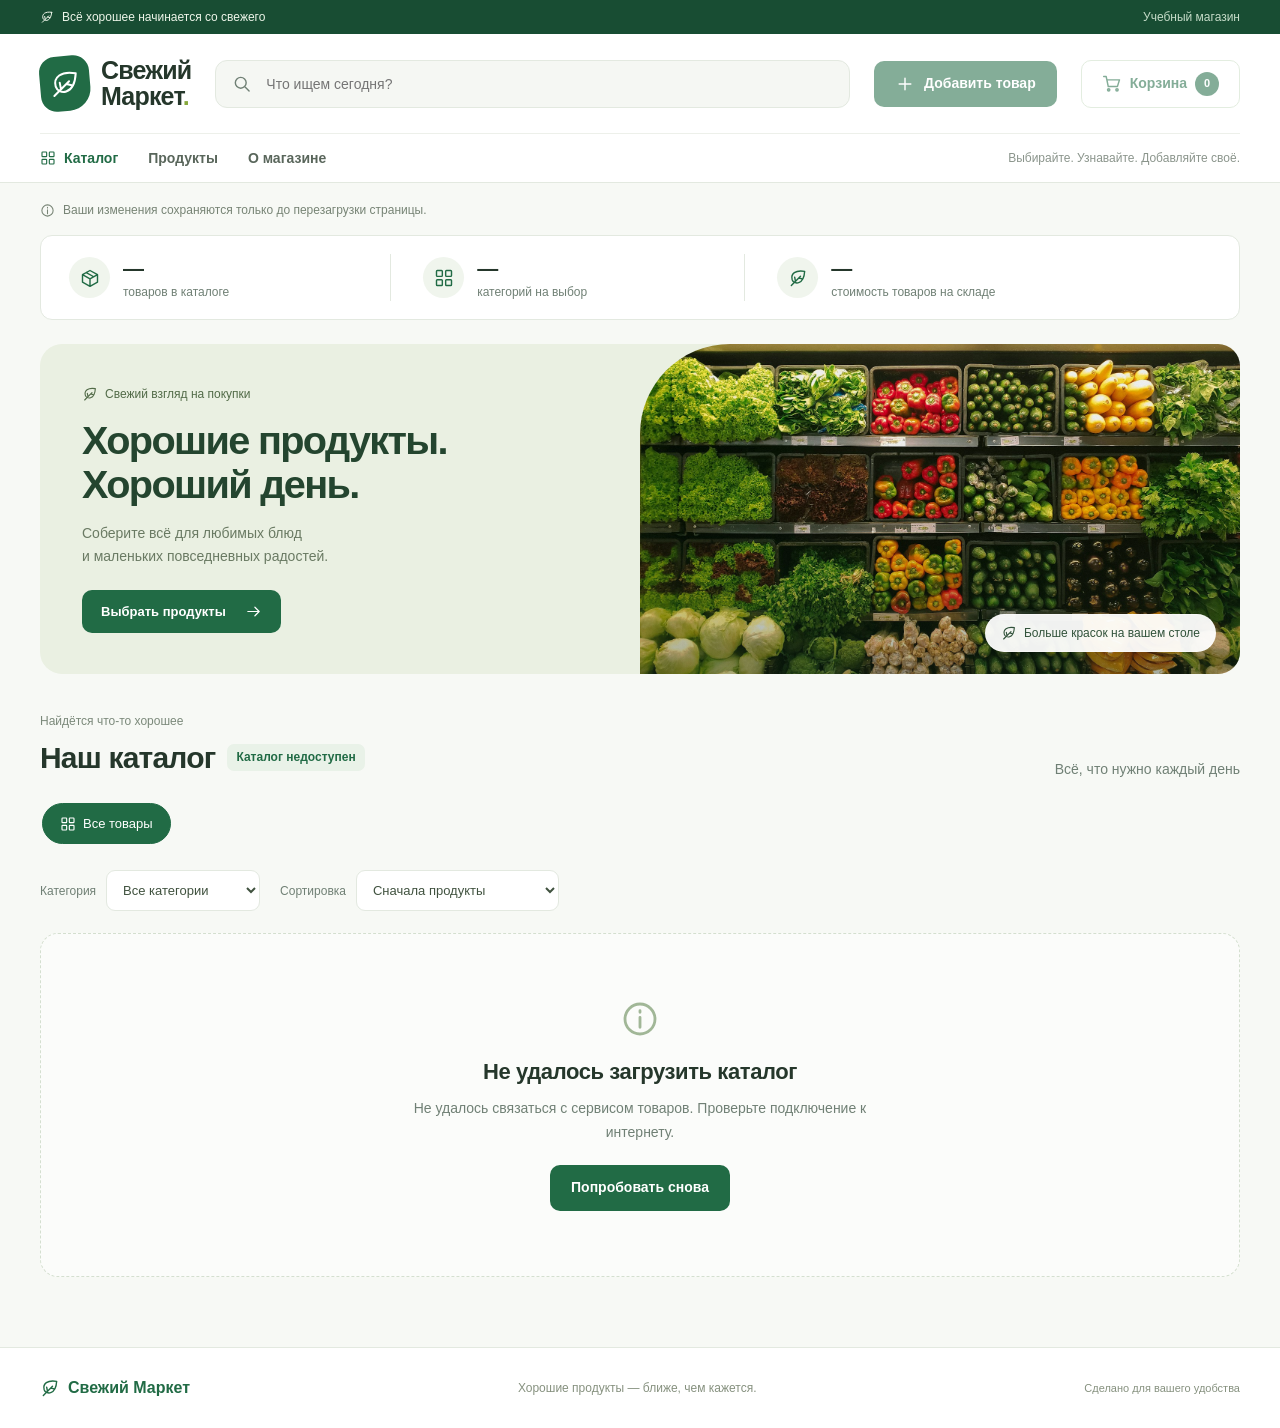
==== commit fdba2ad0: "end" ====
--- a/fresh-market/index.html
+++ b/fresh-market/index.html
@@ -11,7 +11,6 @@
     <title>Свежий Маркет — хорошие продукты каждый день</title>
     <link rel="icon" href="assets/favicon.svg" type="image/svg+xml" />
     <link rel="stylesheet" href="styles.css" />
-    <script type="module" src="src/app.js"></script>
   </head>
   <body>
     <svg
@@ -50,6 +49,11 @@
         <path
           d="m12 3 9 5v9l-9 5-9-5V8l9-5Zm0 10L3 8m9 5 9-5m-9 5v9M7.5 5.5l9 5"
         />
+      </symbol>
+      <symbol id="icon-cart" viewBox="0 0 24 24">
+        <path d="M2 3h3l2.5 12h11L21 7H6M8 19h.01M18 19h.01" />
+        <circle cx="8" cy="19" r="1.4" />
+        <circle cx="18" cy="19" r="1.4" />
       </symbol>
       <symbol id="icon-star" viewBox="0 0 24 24">
         <path
@@ -136,10 +140,24 @@
           id="add-product"
           class="button button-primary"
           type="button"
+          aria-label="Добавить товар"
           disabled
         >
           <svg class="icon" aria-hidden="true"><use href="#icon-plus" /></svg
           ><span>Добавить товар</span>
+        </button>
+        <button
+          id="open-cart"
+          class="button button-secondary header-cart"
+          type="button"
+          aria-label="Открыть корзину"
+          aria-haspopup="dialog"
+          aria-controls="cart-dialog"
+          disabled
+        >
+          <svg class="icon" aria-hidden="true"><use href="#icon-cart" /></svg>
+          <span class="cart-button-label">Корзина</span>
+          <span id="cart-count" class="cart-count">0</span>
         </button>
       </div>
       <div class="container header-bottom">
@@ -523,6 +541,83 @@
     </dialog>
 
     <dialog
+      id="cart-dialog"
+      class="modal cart-modal"
+      aria-labelledby="cart-title"
+    >
+      <div class="modal-header cart-header">
+        <div>
+          <span class="cart-heading-icon"
+            ><svg class="icon" aria-hidden="true"><use href="#icon-cart" /></svg
+          ></span>
+          <h2 id="cart-title">Ваша корзина</h2>
+          <p>Всё, что вы выбрали, в одном месте.</p>
+        </div>
+        <button
+          type="button"
+          class="icon-button"
+          data-close-dialog="cart-dialog"
+          aria-label="Закрыть корзину"
+          autofocus
+        >
+          <svg class="icon" aria-hidden="true"><use href="#icon-close" /></svg>
+        </button>
+      </div>
+      <div class="cart-body">
+        <div id="cart-empty" class="cart-empty">
+          <span class="cart-empty-icon"
+            ><svg class="icon" aria-hidden="true"><use href="#icon-cart" /></svg
+          ></span>
+          <h3>Здесь пока пусто</h3>
+          <p>
+            Найдите что-нибудь по вкусу и нажмите «В корзину» на карточке
+            товара.
+          </p>
+          <button
+            type="button"
+            class="button button-primary"
+            data-close-dialog="cart-dialog"
+          >
+            Перейти к покупкам
+          </button>
+        </div>
+        <div
+          id="cart-items"
+          class="cart-items"
+          aria-label="Товары в корзине"
+        ></div>
+        <p
+          id="cart-note"
+          class="cart-note"
+          role="status"
+          aria-live="polite"
+        ></p>
+      </div>
+      <div id="cart-summary" class="cart-summary" hidden>
+        <div class="cart-summary-top">
+          <span id="cart-quantity">0 товаров</span
+          ><button id="clear-cart" class="text-button" type="button">
+            Очистить корзину
+          </button>
+        </div>
+        <div class="cart-total-row">
+          <strong>Итого</strong><strong id="cart-total">0,00 $</strong>
+        </div>
+        <p>Товары в корзине сохраняются до перезагрузки страницы.</p>
+        <button
+          class="button button-primary cart-continue"
+          type="button"
+          data-close-dialog="cart-dialog"
+        >
+          Продолжить покупки
+          <svg class="icon" aria-hidden="true">
+            <use href="#icon-arrow-right" />
+          </svg>
+        </button>
+      </div>
+    </dialog>
+
+    <dialog
       id="about-dialog"
       class="modal modal-small"
       aria-labelledby="about-title"
@@ -570,5 +665,80 @@
       aria-live="polite"
       aria-atomic="false"
     ></div>
+    <script>
+      // Обычный скрипт работает и при открытии HTML двойным щелчком.
+      (() => {
+        const status = document.getElementById("catalog-status");
+
+        function showStartupError(title, description, localFile = false) {
+          document.getElementById("catalog-view").hidden = false;
+          document.getElementById("product-view").hidden = true;
+          document.getElementById("product-grid").hidden = true;
+          document.getElementById("results-count").textContent = "Не загружен";
+          document.getElementById("add-product").disabled = true;
+          document.getElementById("open-cart").disabled = true;
+          status.hidden = false;
+          status.removeAttribute("aria-busy");
+          status.replaceChildren();
+
+          const panel = document.createElement("div");
+          panel.className = "empty-state";
+          const heading = document.createElement("h2");
+          heading.textContent = title;
+          const message = document.createElement("p");
+          message.textContent = description;
+          panel.append(heading, message);
+
+          if (localFile) {
+            const command = document.createElement("pre");
+            command.textContent = "python -m http.server 8000";
+            const instruction = document.createElement("p");
+            instruction.textContent =
+              "Самый простой способ: откройте start.cmd в папке fresh-market двойным щелчком — магазин запустится сам. Либо выполните команду выше в этой папке, оставьте терминал открытым и перейдите по ссылке ниже.";
+            const link = document.createElement("a");
+            link.className = "button button-primary";
+            link.href = "http://localhost:8000";
+            link.textContent = "Открыть магазин на localhost:8000";
+            panel.append(command, instruction, link);
+          } else {
+            const retry = document.createElement("button");
+            retry.type = "button";
+            retry.className = "button button-primary";
+            retry.textContent = "Перезагрузить страницу";
+            retry.addEventListener("click", () => location.reload());
+            panel.append(retry);
+          }
+          status.append(panel);
+        }
+
+        if (location.protocol === "file:") {
+          showStartupError(
+            "Откройте магазин через локальный сервер",
+            "Сейчас HTML открыт как файл. Браузер блокирует JavaScript-модули, поэтому товары не загружаются. Можно использовать Live Server или команду ниже.",
+            true,
+          );
+          return;
+        }
+
+        // Перехватываем ошибки загрузки модулей и первого запуска приложения.
+        const startupTimeout = setTimeout(() => {
+          showStartupError(
+            "Запуск магазина занимает слишком много времени",
+            "Проверьте соединение и работу сервера, затем перезагрузите страницу.",
+          );
+        }, 25000);
+
+        import("./src/app.js")
+          .then((app) => app.startApp())
+          .catch((error) => {
+            console.error("Не удалось запустить магазин:", error);
+            showStartupError(
+              "Не удалось запустить магазин",
+              "Не удалось загрузить или выполнить скрипты. Проверьте, что папка src находится рядом с index.html, и перезагрузите страницу.",
+            );
+          })
+          .finally(() => clearTimeout(startupTimeout));
+      })();
+    </script>
   </body>
 </html>
--- a/fresh-market/styles.css
+++ b/fresh-market/styles.css
@@ -155,7 +155,7 @@
 .header-main {
   display: flex;
   align-items: center;
-  gap: 44px;
+  gap: 24px;
   padding-block: 22px;
 }
 .brand {
@@ -1248,6 +1248,7 @@
 }
 /* Нативный dialog удерживает фокус внутри открытой формы. */
 .modal {
+  background: var(--white);
   border: 0;
   border-radius: 21px;
   padding: 28px;
@@ -1463,6 +1464,293 @@
     opacity: 1;
   }
 }
+/* Корзина: покупки отделены от управления остатками на складе. */
+.header-cart {
+  color: var(--green);
+  border-color: #cddfc7;
+  gap: 8px;
+}
+.cart-count {
+  display: inline-flex;
+  align-items: center;
+  justify-content: center;
+  min-width: 24px;
+  height: 24px;
+  border-radius: 50px;
+  padding-inline: 5px;
+  background: var(--green);
+  color: white;
+  font-size: 11px;
+  font-variant-numeric: tabular-nums;
+}
+.add-to-cart {
+  width: 100%;
+  min-height: 40px;
+  font-size: 12px;
+  padding: 9px 7px;
+  margin: 0 0 11px;
+  gap: 6px;
+}
+.add-to-cart .icon {
+  width: 17px;
+  height: 17px;
+}
+.add-to-cart:disabled,
+.detail-cart-button:disabled {
+  cursor: default;
+  background: #e5ece1;
+  color: #65785e;
+  opacity: 1;
+  box-shadow: none;
+  transform: none;
+}
+.detail-cart-button {
+  min-width: 235px;
+  margin-top: 20px;
+  min-height: 50px;
+}
+.detail-cart-button + .detail-actions {
+  margin-top: 15px;
+}
+.cart-modal {
+  width: min(570px, 100%);
+  max-width: 100%;
+  height: 100dvh;
+  max-height: 100dvh;
+  margin: 0 0 0 auto;
+  padding: 0;
+  border-radius: 22px 0 0 22px;
+  overflow: hidden;
+}
+.cart-modal[open] {
+  display: flex;
+  flex-direction: column;
+}
+.cart-header {
+  padding: 28px 28px 23px;
+  margin: 0;
+  border-bottom: 1px solid var(--line);
+  flex-shrink: 0;
+}
+.cart-header > div {
+  display: grid;
+  grid-template-columns: 45px 1fr;
+  align-items: center;
+  gap: 2px 12px;
+}
+.cart-heading-icon {
+  grid-row: span 2;
+  width: 45px;
+  height: 48px;
+  border-radius: 14px;
+  background: var(--green-light);
+  color: var(--green);
+  display: grid;
+  place-items: center;
+}
+.cart-heading-icon .icon {
+  width: 25px;
+  height: 25px;
+}
+.cart-header h2 {
+  font-size: 26px;
+  margin: 0;
+}
+.cart-header p {
+  font-size: 11px;
+}
+.cart-header > .icon-button {
+  width: 40px;
+  height: 40px;
+}
+.cart-body {
+  min-height: 0;
+  overflow-y: auto;
+  overscroll-behavior: contain;
+  flex: 1;
+  padding: 4px 28px 20px;
+}
+.cart-item {
+  display: grid;
+  grid-template-columns: 78px minmax(0, 1fr) auto;
+  gap: 12px 14px;
+  align-items: start;
+  border-bottom: 1px solid var(--line);
+  padding: 24px 0;
+}
+.cart-item-image {
+  display: block;
+  width: 78px;
+  height: 86px;
+  object-fit: contain;
+  padding: 5px;
+  background: #f5f8f0;
+  border-radius: 12px;
+  grid-row: span 2;
+}
+.cart-item-image img {
+  width: 100%;
+  height: 100%;
+  object-fit: contain;
+}
+.cart-item-info {
+  min-width: 0;
+  grid-column: 2 / -1;
+}
+.cart-item-info a {
+  font-size: 14px;
+  font-weight: 650;
+  line-height: 1.4;
+  overflow-wrap: anywhere;
+  display: block;
+  margin-bottom: 6px;
+}
+.cart-item-info a:hover {
+  color: var(--green);
+}
+.cart-modal .cart-item-price {
+  display: block;
+  color: var(--ink);
+  font-size: 13px;
+  margin: 0;
+}
+.cart-modal .cart-item-stock {
+  display: block;
+  font-size: 11px;
+  color: var(--muted);
+  margin-top: 3px;
+}
+.cart-remove {
+  border: 0;
+  width: 36px;
+  height: 40px;
+  color: #899383;
+}
+.cart-remove:hover {
+  color: var(--red);
+  background: #fff0ed;
+}
+.cart-item-controls {
+  grid-column: 2 / -1;
+  display: flex;
+  align-items: center;
+  justify-content: space-between;
+  gap: 10px;
+}
+.cart-quantity-control {
+  display: inline-flex;
+  align-items: center;
+  gap: 2px;
+  border: 1px solid var(--line);
+  border-radius: 10px;
+  padding: 3px;
+}
+.cart-quantity-control button {
+  display: grid;
+  place-items: center;
+  width: 36px;
+  height: 36px;
+  border: 0;
+  border-radius: 7px;
+  background: #f1f6eb;
+  color: var(--green);
+}
+.cart-quantity-control button:hover {
+  background: #e1ecd8;
+}
+.cart-quantity-control button:disabled {
+  cursor: not-allowed;
+}
+.cart-quantity-control .icon {
+  width: 16px;
+  height: 16px;
+}
+.cart-quantity-control output {
+  min-width: 30px;
+  text-align: center;
+  font-weight: 600;
+  font-size: 13px;
+}
+.cart-item-total {
+  font-weight: 700;
+  font-size: 16px;
+  white-space: nowrap;
+}
+.cart-note {
+  font-size: 12px;
+  padding-top: 12px;
+}
+.cart-note:empty {
+  display: none;
+}
+.cart-summary {
+  padding: 20px 28px 28px;
+  border-top: 1px solid var(--line);
+  background: #f5f8f1;
+  flex-shrink: 0;
+}
+.cart-summary-top {
+  display: flex;
+  align-items: center;
+  justify-content: space-between;
+  gap: 12px;
+  color: var(--muted);
+  font-size: 12px;
+}
+.cart-summary-top .text-button {
+  flex-basis: auto;
+  margin: 0;
+  padding: 2px 0;
+  font-size: 11px;
+}
+.cart-total-row {
+  display: flex;
+  justify-content: space-between;
+  align-items: baseline;
+  gap: 12px;
+  margin: 15px 0 9px;
+  font-size: 19px;
+}
+#cart-total {
+  font-size: 29px;
+  letter-spacing: -0.6px;
+  color: var(--green-dark);
+  font-variant-numeric: tabular-nums;
+}
+.cart-summary p {
+  font-size: 11px;
+  margin-bottom: 17px;
+}
+.cart-continue {
+  width: 100%;
+}
+.cart-empty {
+  text-align: center;
+  padding: 65px 16px 30px;
+}
+.cart-empty-icon {
+  display: grid;
+  place-items: center;
+  width: 90px;
+  height: 90px;
+  margin: 0 auto 22px;
+  background: #eef4e6;
+  color: #718e5b;
+  border-radius: 50%;
+}
+.cart-empty-icon .icon {
+  width: 43px;
+  height: 43px;
+  stroke-width: 1.3;
+}
+.cart-empty h3 {
+  font-size: 23px;
+  margin-bottom: 10px;
+}
+.cart-empty p {
+  max-width: 290px;
+  margin: 0 auto 24px;
+}
 /* Сетка: 5/4 карточки на компьютере, 3/2 на планшете и 2/1 на телефоне. */
 @media (min-width: 1500px) {
   .product-image-wrap {
@@ -2059,6 +2347,108 @@
     font-size: 12px;
   }
 }
+@media (max-width: 960px) {
+  .header-main {
+    gap: 14px;
+  }
+  .header-cart .cart-button-label {
+    display: none;
+  }
+}
+@media (max-width: 700px) {
+  .header-main {
+    display: grid;
+    grid-template-columns: minmax(0, 1fr) auto auto;
+    gap: 12px;
+  }
+  .header-main .search-box {
+    grid-column: 1 / -1;
+    order: 3;
+  }
+  .header-main #add-product {
+    width: 44px;
+    height: 44px;
+    padding: 10px;
+  }
+  #add-product > span {
+    display: none;
+  }
+  .header-main .header-cart {
+    height: 44px;
+    padding: 10px;
+    gap: 6px;
+  }
+  .add-to-cart {
+    min-height: 44px;
+    font-size: 12px;
+  }
+  .detail-cart-button {
+    width: 100%;
+  }
+}
+@media (max-width: 500px) {
+  .cart-modal {
+    width: 100%;
+    max-height: 100dvh;
+    height: 100dvh;
+    padding: 0;
+    border-radius: 0;
+  }
+  .cart-header {
+    padding: 22px 18px;
+  }
+  .cart-header h2 {
+    font-size: 24px;
+  }
+  .cart-header p {
+    font-size: 10px;
+  }
+  .cart-body {
+    padding: 0 18px 16px;
+  }
+  .cart-summary {
+    padding: 18px;
+  }
+  .cart-item {
+    grid-template-columns: 62px minmax(0, 1fr) 32px;
+    gap: 10px;
+    padding: 20px 0;
+  }
+  .cart-item-image {
+    width: 62px;
+    height: 76px;
+    border-radius: 9px;
+  }
+  .cart-item-image {
+    grid-row: auto;
+  }
+  .cart-item-controls {
+    grid-column: 1 / -1;
+  }
+  .cart-item-info a {
+    font-size: 13px;
+  }
+  .cart-remove {
+    width: 32px;
+    height: 40px;
+  }
+  .cart-quantity-control button {
+    width: 37px;
+    height: 40px;
+  }
+  .cart-item-total {
+    font-size: 15px;
+  }
+  .cart-header > div {
+    grid-template-columns: 1fr;
+  }
+  .cart-heading-icon {
+    display: none;
+  }
+  #cart-total {
+    font-size: 25px;
+  }
+}
 @media (prefers-reduced-motion: reduce) {
   html {
     scroll-behavior: auto;
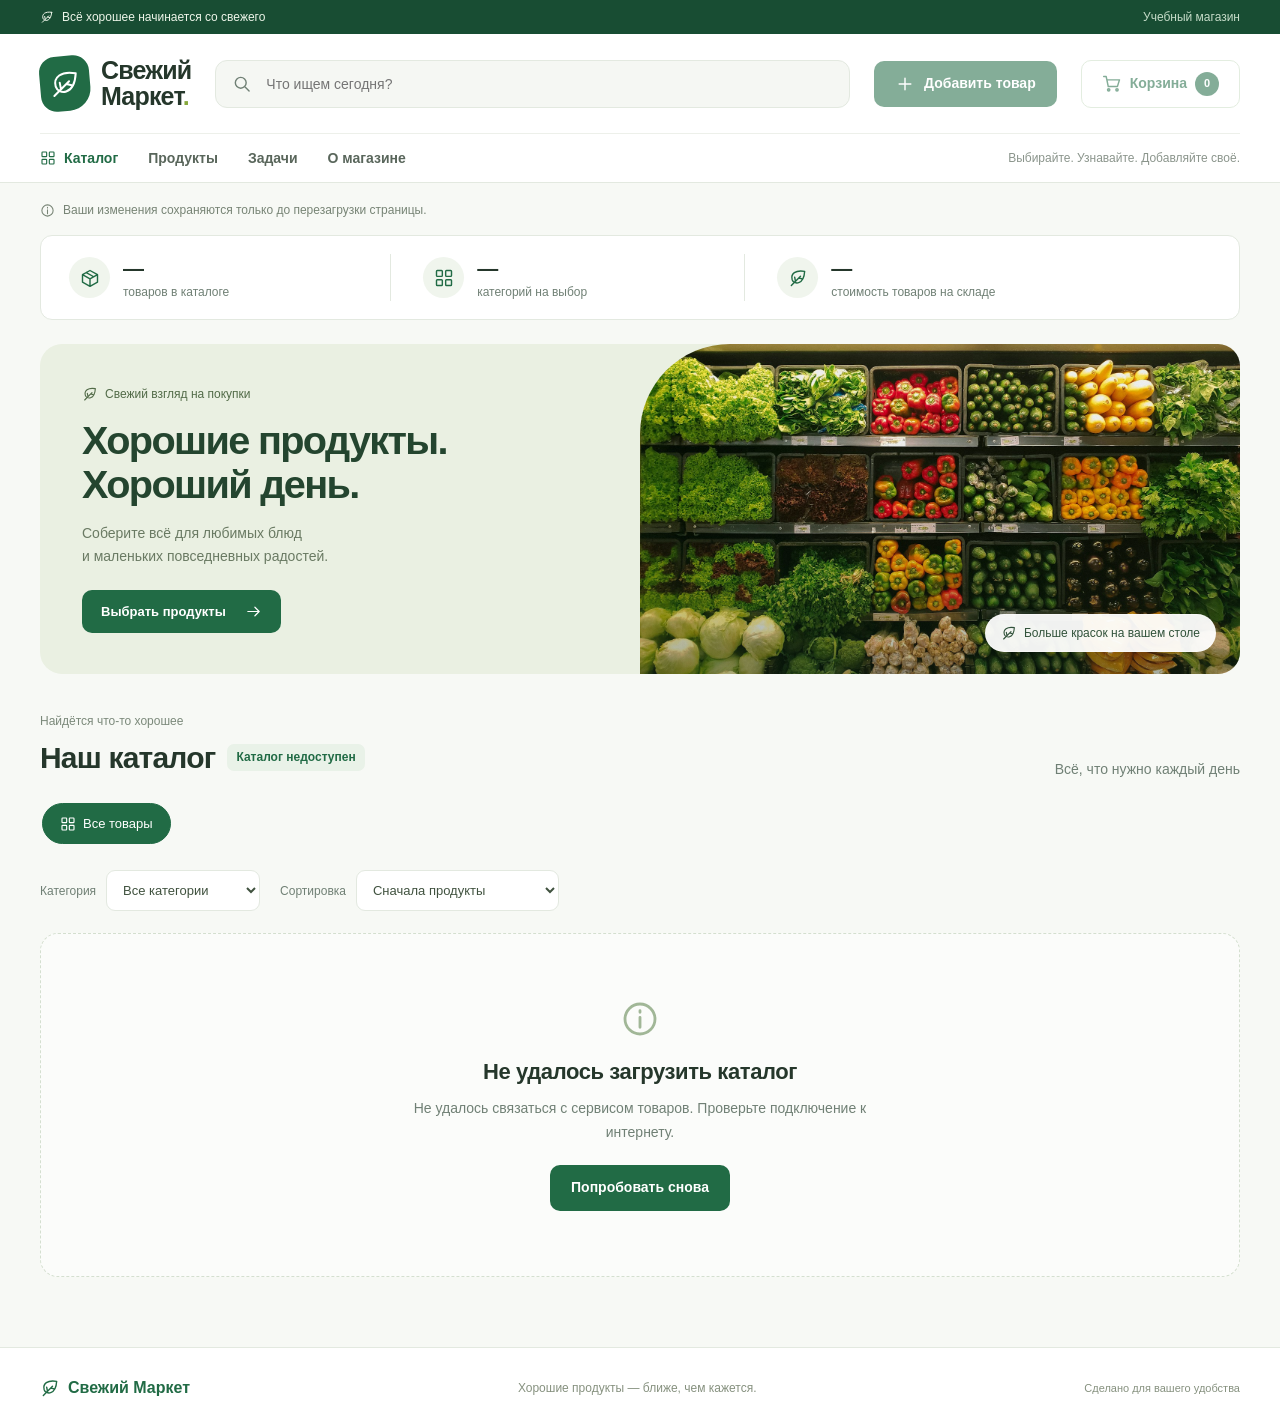
==== commit e56e7aaa: "Добавлены страницы задач и реализации класса такси - Создан новый HTML файл для страницы задач коман" ====
--- a/fresh-market/index.html
+++ b/fresh-market/index.html
@@ -11,6 +11,8 @@
     <title>Свежий Маркет — хорошие продукты каждый день</title>
     <link rel="icon" href="assets/favicon.svg" type="image/svg+xml" />
     <link rel="stylesheet" href="styles.css" />
+    <link rel="preload" href="app.js" as="script" />
+    <llink rel="modulepreload" href="pp.js" />
   </head>
   <body>
     <svg
@@ -173,6 +175,7 @@
             data-category="groceries"
             >Продукты</a
           >
+          <a class="nav-link" href="tasks.html">Задачи</a>
           <button id="about-button" class="nav-link" type="button">
             О магазине
           </button>
